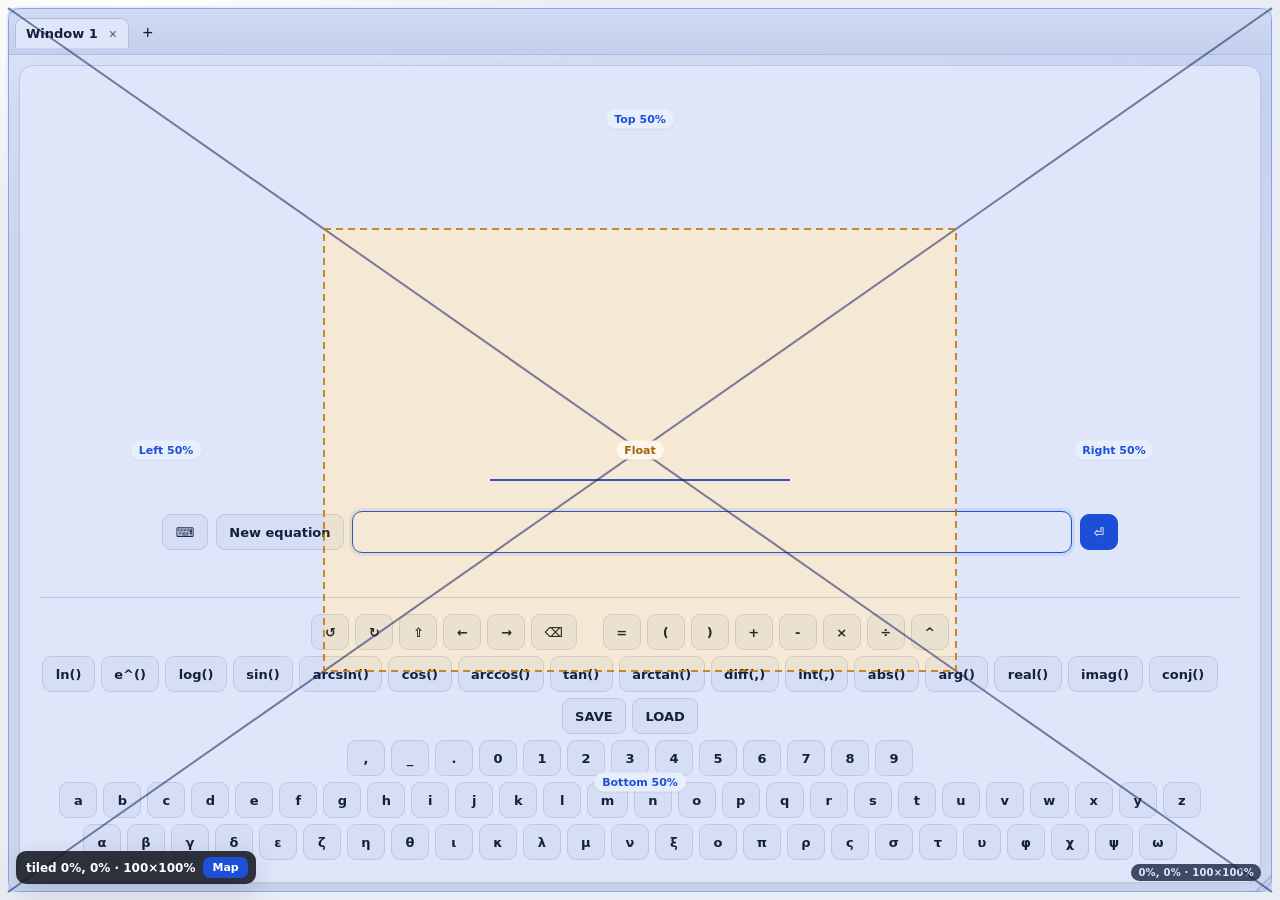
==== index.html @ e2e71ab5 "Live-update splits while dragging and keep a lone tab on its bar. Co-authored-by: Cursor <cursoragen" ====
<!DOCTYPE html>
<html lang="en">
<head>
    <meta charset="UTF-8">
    <meta name="viewport" content="width=device-width, initial-scale=1.0">
    <title>Algebra</title>
    <meta name="description" content="Computer algebra system with split tab panes and floating windows.">
    <link rel="canonical" href="./">
    <link rel="stylesheet" href="./windows.css?v=6">
</head>
<body>
    <div id="wm-app">
        <div id="wm-stage">
            <div id="wm-windows"></div>
            <div id="wm-pct-overlay" aria-hidden="true">
                <svg id="wm-x-split" viewBox="0 0 100 100" preserveAspectRatio="none"></svg>
                <div id="wm-x-labels"></div>
                <div id="wm-pct-snap" hidden></div>
            </div>
            <div id="wm-drop-catcher"></div>
            <div id="wm-pct-hud">
                <span id="wm-pct-hud-text">X-split</span>
                <button type="button" id="wm-pct-toggle" title="Toggle X-split overlay">Map</button>
            </div>
        </div>
    </div>
    <div id="wm-drag-ghost" aria-hidden="true"></div>
    <script src="./windows.js?v=6"></script>
</body>
</html>
---- windows.css ----
:root {
  --wm-strip-h: 46px;
  --wm-tab-h: 30px;
  --wm-scroll-h: 6px;
  --wm-bg: #e8ecf3;
  --wm-strip: #dfe5ef;
  --wm-surface: #ffffff;
  --wm-ink: #141821;
  --wm-muted: #5c6573;
  --wm-line: #c9d1de;
  --wm-accent: #1e4fd7;
  --wm-accent-soft: #e8eefc;
  --wm-danger: #b42318;
  --wm-shadow: 0 8px 28px rgba(16, 24, 40, 0.14);
  --wm-radius: 12px;
  --wm-font: "Segoe UI", ui-sans-serif, system-ui, -apple-system, BlinkMacSystemFont, Helvetica, Arial, sans-serif;
}

*,
*::before,
*::after {
  box-sizing: border-box;
}

html,
body {
  margin: 0;
  height: 100%;
  overflow: hidden;
  background: var(--wm-bg);
  color: var(--wm-ink);
  font-family: var(--wm-font);
  font-size: 13px;
}

#wm-app {
  height: 100dvh;
}

#wm-stage {
  position: relative;
  height: 100%;
  overflow: hidden;
  background:
    radial-gradient(900px 420px at 10% 0%, #ffffff 0%, transparent 55%),
    var(--wm-bg);
}

#wm-windows {
  position: absolute;
  inset: 8px;
  z-index: 1;
}

.wm-empty {
  position: absolute;
  inset: 0;
  display: flex;
  align-items: center;
  justify-content: center;
  margin: 0;
  color: var(--wm-muted);
  text-align: center;
  line-height: 1.5;
}

.wm-group {
  position: absolute;
  min-width: 160px;
  min-height: 140px;
  display: flex;
  flex-direction: column;
  background: var(--wm-surface);
  border: 1px solid var(--wm-line);
  border-radius: var(--wm-radius);
  overflow: hidden;
  box-shadow: 0 1px 2px rgba(16, 24, 40, 0.04);
}

.wm-group.is-focused {
  border-color: #9db0e8;
  box-shadow: 0 0 0 2px var(--wm-accent-soft);
}

.wm-tabstrip {
  display: flex;
  align-items: flex-end;
  justify-content: flex-start;
  gap: 4px;
  height: var(--wm-strip-h);
  padding: 6px 6px 0;
  background: linear-gradient(180deg, #eef2f8 0%, var(--wm-strip) 100%);
  border-bottom: 1px solid var(--wm-line);
  user-select: none;
  flex: 0 0 auto;
  touch-action: none;
}

.wm-tabs {
  display: flex;
  align-items: flex-start;
  gap: 4px;
  flex: 0 1 auto;
  min-width: 0;
  max-width: calc(100% - 38px);
  height: calc(var(--wm-tab-h) + var(--wm-scroll-h));
  overflow-x: auto;
  overflow-y: hidden;
  scrollbar-width: thin;
  scrollbar-color: #b4bdcc transparent;
}

.wm-tabs::-webkit-scrollbar {
  height: var(--wm-scroll-h);
}

.wm-tabs::-webkit-scrollbar-track {
  background: transparent;
}

.wm-tabs::-webkit-scrollbar-thumb {
  background: #b4bdcc;
  border-radius: 999px;
}

.wm-tabs::-webkit-scrollbar-thumb:hover {
  background: #8f99ab;
}

.wm-tab {
  position: relative;
  display: flex;
  align-items: center;
  gap: 6px;
  max-width: 200px;
  min-width: 96px;
  height: var(--wm-tab-h);
  padding: 0 6px 0 10px;
  border: 1px solid transparent;
  border-bottom: none;
  border-radius: 8px 8px 0 0;
  background: transparent;
  color: var(--wm-muted);
  cursor: grab;
  flex: 0 0 auto;
  font: inherit;
  text-align: left;
  touch-action: none;
}

.wm-tab:hover {
  background: rgba(255, 255, 255, 0.55);
  color: var(--wm-ink);
}

.wm-tab.is-active {
  background: var(--wm-surface);
  color: var(--wm-ink);
  border-color: var(--wm-line);
  box-shadow: 0 -1px 0 var(--wm-surface);
  font-weight: 600;
}

.wm-tab.is-dragging {
  opacity: 0.35;
}

.wm-tab.is-sliding {
  position: relative;
  z-index: 4;
  transition: none;
}

.wm-tab.is-drag-follow {
  position: fixed;
  z-index: 500;
  margin: 0;
  opacity: 1;
  background: var(--wm-surface);
  border-color: var(--wm-line);
  box-shadow: var(--wm-shadow);
  cursor: grabbing;
  transition: none;
}

.wm-tab-ph {
  flex: 0 0 auto;
  height: var(--wm-tab-h);
  pointer-events: none;
  transition: width 160ms ease;
}

.wm-tabs.is-sliding-tabs {
  overflow: visible;
}

body.is-dragging-tab .wm-tab:not(.is-drag-follow):not(.is-sliding) {
  transition: transform 160ms ease;
}

.wm-tab.drop-before {
  box-shadow: inset 3px 0 0 var(--wm-accent);
}

.wm-tab.drop-after {
  box-shadow: inset -3px 0 0 var(--wm-accent);
}

.wm-tabstrip.drop-into {
  box-shadow: inset 0 -3px 0 var(--wm-accent);
}

body.is-dragging-tab,
body.is-dragging-tab .wm-tab {
  cursor: grabbing;
}

.wm-tab-title {
  overflow: hidden;
  text-overflow: ellipsis;
  white-space: nowrap;
  flex: 1 1 auto;
}

.wm-tab-close {
  display: inline-flex;
  align-items: center;
  justify-content: center;
  width: 18px;
  height: 18px;
  border: none;
  border-radius: 5px;
  background: transparent;
  color: inherit;
  cursor: pointer;
  font-size: 14px;
  line-height: 1;
  opacity: 0.7;
}

.wm-tab-close:hover {
  background: rgba(180, 35, 24, 0.12);
  color: var(--wm-danger);
  opacity: 1;
}

.wm-add {
  flex: 0 0 auto;
  width: 30px;
  height: var(--wm-tab-h);
  margin-bottom: var(--wm-scroll-h);
  border: 1px solid transparent;
  border-radius: 8px;
  background: transparent;
  color: var(--wm-ink);
  font-size: 18px;
  line-height: 1;
  cursor: pointer;
}

.wm-add:hover {
  background: var(--wm-accent-soft);
  border-color: #b7c6ef;
  color: var(--wm-accent);
}

.wm-body {
  flex: 1 1 auto;
  min-height: 0;
  position: relative;
}

.wm-frame {
  position: absolute;
  inset: 0;
  width: 100%;
  height: 100%;
  border: 0;
  background: #fff;
  z-index: 1;
}

.wm-frame.is-hidden {
  visibility: hidden;
  pointer-events: none;
  z-index: 0;
}

.wm-popup {
  box-shadow: var(--wm-shadow);
}

.wm-popup.is-top {
  border-color: #9db0e8;
  box-shadow: var(--wm-shadow), 0 0 0 2px var(--wm-accent-soft);
}

.wm-group.is-live-float {
  box-shadow: var(--wm-shadow);
}

.wm-popup .wm-tabstrip {
  cursor: move;
}

.wm-resize {
  position: absolute;
  right: 0;
  bottom: 0;
  width: 16px;
  height: 16px;
  cursor: nwse-resize;
  touch-action: none;
  z-index: 3;
  background:
    linear-gradient(135deg, transparent 50%, var(--wm-line) 50%, var(--wm-line) 60%, transparent 60%),
    linear-gradient(135deg, transparent 68%, var(--wm-line) 68%, var(--wm-line) 78%, transparent 78%);
}

.wm-pct-badge {
  position: absolute;
  right: 10px;
  bottom: 10px;
  z-index: 4;
  padding: 3px 7px;
  border-radius: 999px;
  background: rgba(20, 24, 33, 0.78);
  color: #fff;
  font-size: 10px;
  font-weight: 650;
  letter-spacing: 0.02em;
  pointer-events: none;
}

#wm-pct-overlay {
  position: absolute;
  inset: 8px;
  z-index: 350;
  pointer-events: none;
  opacity: 0;
  transition: opacity 0.15s ease;
}

#wm-pct-overlay.is-on {
  opacity: 1;
}

#wm-x-split,
#wm-x-labels {
  position: absolute;
  inset: 0;
  width: 100%;
  height: 100%;
}

#wm-x-split {
  overflow: visible;
}

#wm-x-labels {
  z-index: 1;
}

.wm-x-zone {
  fill: rgba(30, 79, 215, 0.14);
  stroke: none;
}

.wm-x-zone.is-float {
  fill: rgba(194, 120, 3, 0.16);
}

#wm-pct-overlay.is-dragging .wm-x-zone {
  fill: rgba(30, 79, 215, 0.14);
}

#wm-pct-overlay.is-dragging .wm-x-zone.is-float {
  fill: rgba(194, 120, 3, 0.14);
}

.wm-x-zone.is-active {
  fill: rgba(30, 79, 215, 0.32);
}

.wm-x-zone.is-float.is-active {
  fill: rgba(194, 120, 3, 0.3);
}

.wm-x-diag {
  fill: none;
  stroke: rgba(16, 33, 93, 0.55);
  stroke-width: 2px;
  vector-effect: non-scaling-stroke;
}

.wm-x-inner {
  fill: none;
  stroke: rgba(194, 120, 3, 0.85);
  stroke-width: 2px;
  stroke-dasharray: 7 5;
  vector-effect: non-scaling-stroke;
}

.wm-x-label {
  position: absolute;
  transform: translate(-50%, -50%);
  padding: 3px 8px;
  border-radius: 999px;
  background: rgba(232, 238, 252, 0.94);
  color: var(--wm-accent);
  font-size: 11px;
  font-weight: 750;
  white-space: nowrap;
  box-shadow: 0 1px 2px rgba(16, 24, 40, 0.08);
}

.wm-x-label.is-float {
  background: rgba(255, 247, 237, 0.94);
  color: #a16207;
}

.wm-x-label.is-active {
  background: var(--wm-accent);
  color: #fff;
}

.wm-x-label.is-float.is-active {
  background: #c27803;
  color: #fff;
}

#wm-pct-snap {
  position: absolute;
  box-sizing: border-box;
  z-index: 2;
  border: 2px solid var(--wm-accent);
  border-radius: 12px;
  background: rgba(30, 79, 215, 0.14);
  color: #10215d;
  font-size: 12px;
  font-weight: 750;
  display: flex;
  align-items: center;
  justify-content: center;
  text-align: center;
  padding: 8px;
}

#wm-pct-snap[hidden] {
  display: none;
}

#wm-pct-snap.is-float {
  border-color: #c27803;
  background: rgba(194, 120, 3, 0.18);
  color: #7c4a03;
}

#wm-pct-hud {
  position: absolute;
  left: 16px;
  bottom: 16px;
  z-index: 420;
  display: flex;
  align-items: center;
  gap: 8px;
  padding: 6px 8px 6px 10px;
  border-radius: 10px;
  background: rgba(20, 24, 33, 0.88);
  color: #fff;
  font-size: 12px;
  font-weight: 650;
  box-shadow: var(--wm-shadow);
}

#wm-pct-toggle {
  appearance: none;
  border: 1px solid rgba(255, 255, 255, 0.2);
  border-radius: 7px;
  background: rgba(255, 255, 255, 0.08);
  color: #fff;
  font: inherit;
  font-size: 11px;
  font-weight: 700;
  padding: 3px 8px;
  cursor: pointer;
}

#wm-pct-toggle.is-on {
  background: var(--wm-accent);
  border-color: transparent;
}

#wm-drop-catcher {
  position: absolute;
  inset: 0;
  z-index: 399;
  display: none;
}

#wm-drop-catcher.is-visible {
  display: block;
  cursor: grabbing;
}

#wm-drag-ghost {
  position: fixed;
  z-index: 500;
  display: none;
  align-items: center;
  height: 32px;
  padding: 0 12px;
  border-radius: 8px;
  background: var(--wm-surface);
  border: 1px solid var(--wm-accent);
  box-shadow: var(--wm-shadow);
  pointer-events: none;
  font-weight: 600;
}

#wm-drag-ghost.is-visible {
  display: flex;
}

@media (max-width: 720px) {
  .wm-tab {
    min-width: 80px;
    max-width: 140px;
  }
}
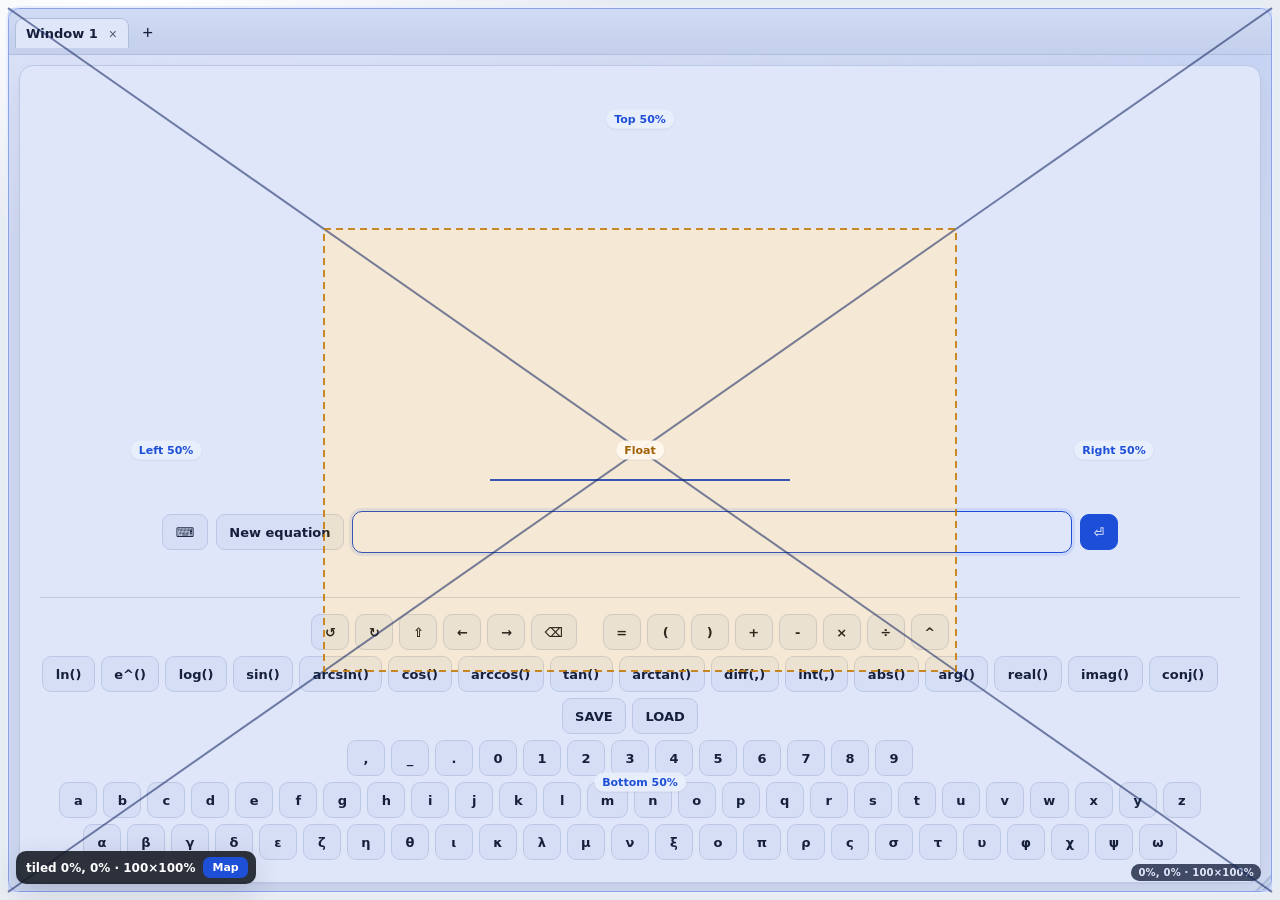
==== commit c71c5b7f: "Let any tab leave when more than one exists globally, and keep the drop preview outside the Map over" ====
--- a/index.html
+++ b/index.html
@@ -6,7 +6,7 @@
     <title>Algebra</title>
     <meta name="description" content="Computer algebra system with split tab panes and floating windows.">
     <link rel="canonical" href="./">
-    <link rel="stylesheet" href="./windows.css?v=6">
+    <link rel="stylesheet" href="./windows.css?v=9">
 </head>
 <body>
     <div id="wm-app">
@@ -15,9 +15,9 @@
             <div id="wm-pct-overlay" aria-hidden="true">
                 <svg id="wm-x-split" viewBox="0 0 100 100" preserveAspectRatio="none"></svg>
                 <div id="wm-x-labels"></div>
-                <div id="wm-pct-snap" hidden></div>
             </div>
             <div id="wm-drop-catcher"></div>
+            <div id="wm-pct-snap" hidden></div>
             <div id="wm-pct-hud">
                 <span id="wm-pct-hud-text">X-split</span>
                 <button type="button" id="wm-pct-toggle" title="Toggle X-split overlay">Map</button>
@@ -25,6 +25,6 @@
         </div>
     </div>
     <div id="wm-drag-ghost" aria-hidden="true"></div>
-    <script src="./windows.js?v=6"></script>
+    <script src="./windows.js?v=9"></script>
 </body>
 </html>
--- a/windows.css
+++ b/windows.css
@@ -40,7 +40,7 @@
 #wm-stage {
   position: relative;
   height: 100%;
-  overflow: hidden;
+  overflow: visible;
   background:
     radial-gradient(900px 420px at 10% 0%, #ffffff 0%, transparent 55%),
     var(--wm-bg);
@@ -50,6 +50,7 @@
   position: absolute;
   inset: 8px;
   z-index: 1;
+  overflow: visible;
 }
 
 .wm-empty {
@@ -295,10 +296,6 @@
   box-shadow: var(--wm-shadow), 0 0 0 2px var(--wm-accent-soft);
 }
 
-.wm-group.is-live-float {
-  box-shadow: var(--wm-shadow);
-}
-
 .wm-popup .wm-tabstrip {
   cursor: move;
 }
@@ -338,6 +335,7 @@
   z-index: 350;
   pointer-events: none;
   opacity: 0;
+  overflow: visible;
   transition: opacity 0.15s ease;
 }
 
@@ -430,20 +428,19 @@
 }
 
 #wm-pct-snap {
-  position: absolute;
+  position: fixed;
   box-sizing: border-box;
-  z-index: 2;
-  border: 2px solid var(--wm-accent);
-  border-radius: 12px;
-  background: rgba(30, 79, 215, 0.14);
-  color: #10215d;
-  font-size: 12px;
-  font-weight: 750;
-  display: flex;
-  align-items: center;
-  justify-content: center;
-  text-align: center;
-  padding: 8px;
+  z-index: 410;
+  border: 1px solid rgba(255, 255, 255, 0.55);
+  border-radius: 14px;
+  background: rgba(255, 255, 255, 0.22);
+  backdrop-filter: blur(18px);
+  -webkit-backdrop-filter: blur(18px);
+  box-shadow: 0 12px 40px rgba(16, 24, 40, 0.16);
+  color: transparent;
+  font-size: 0;
+  display: block;
+  padding: 0;
 }
 
 #wm-pct-snap[hidden] {
@@ -451,9 +448,8 @@
 }
 
 #wm-pct-snap.is-float {
-  border-color: #c27803;
-  background: rgba(194, 120, 3, 0.18);
-  color: #7c4a03;
+  border-color: rgba(194, 120, 3, 0.45);
+  background: rgba(255, 247, 237, 0.28);
 }
 
 #wm-pct-hud {
@@ -496,6 +492,7 @@
   inset: 0;
   z-index: 399;
   display: none;
+  touch-action: none;
 }
 
 #wm-drop-catcher.is-visible {
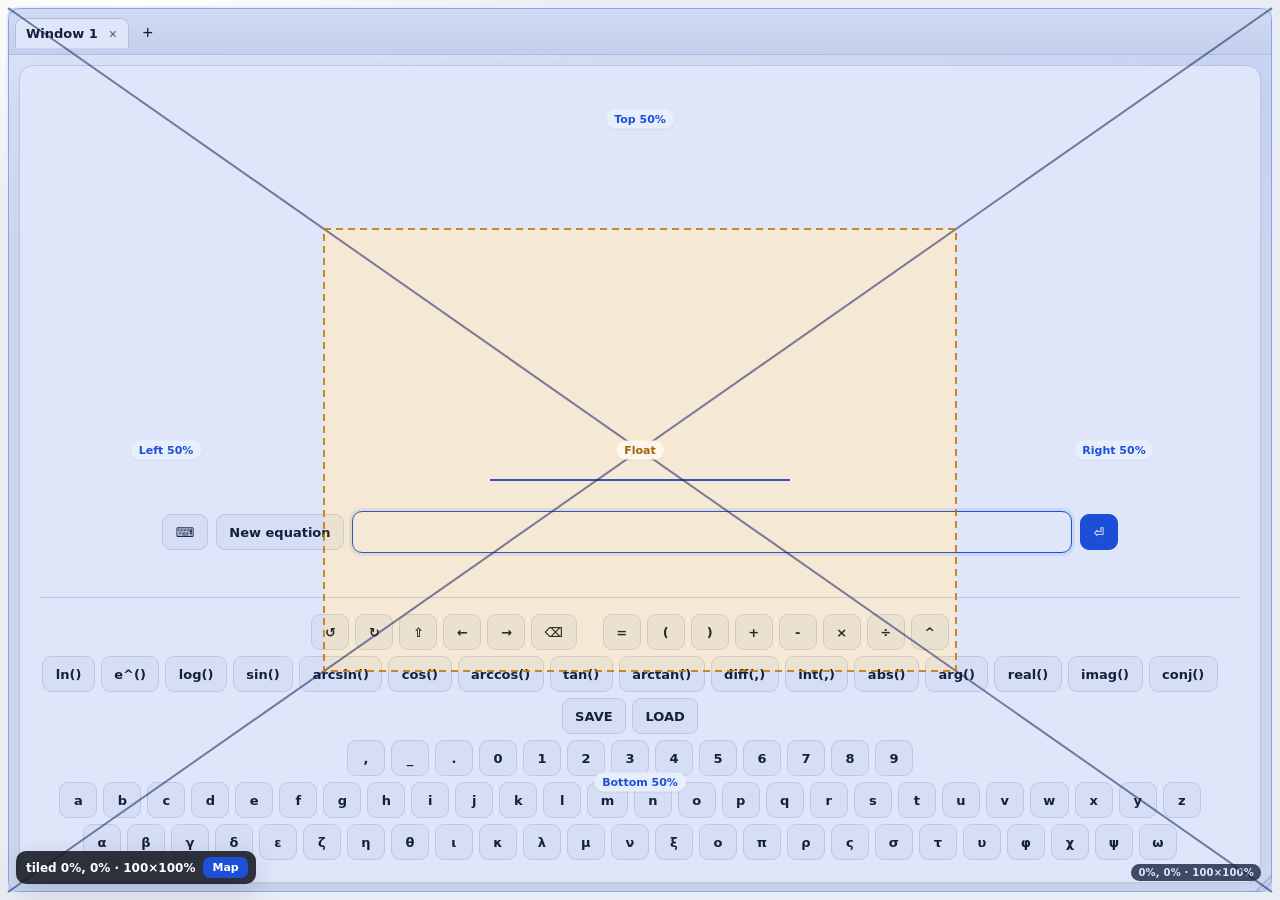
==== commit 00d8e0fd: "Let tabs dock onto another window's bar, and animate the drop preview. Co-authored-by: Cursor <curso" ====
--- a/index.html
+++ b/index.html
@@ -6,7 +6,7 @@
     <title>Algebra</title>
     <meta name="description" content="Computer algebra system with split tab panes and floating windows.">
     <link rel="canonical" href="./">
-    <link rel="stylesheet" href="./windows.css?v=9">
+    <link rel="stylesheet" href="./windows.css?v=10">
 </head>
 <body>
     <div id="wm-app">
@@ -17,7 +17,7 @@
                 <div id="wm-x-labels"></div>
             </div>
             <div id="wm-drop-catcher"></div>
-            <div id="wm-pct-snap" hidden></div>
+            <div id="wm-pct-snap"></div>
             <div id="wm-pct-hud">
                 <span id="wm-pct-hud-text">X-split</span>
                 <button type="button" id="wm-pct-toggle" title="Toggle X-split overlay">Map</button>
@@ -25,6 +25,6 @@
         </div>
     </div>
     <div id="wm-drag-ghost" aria-hidden="true"></div>
-    <script src="./windows.js?v=9"></script>
+    <script src="./windows.js?v=10"></script>
 </body>
 </html>
--- a/windows.css
+++ b/windows.css
@@ -441,10 +441,29 @@
   font-size: 0;
   display: block;
   padding: 0;
-}
-
-#wm-pct-snap[hidden] {
-  display: none;
+  pointer-events: none;
+  opacity: 0;
+  visibility: hidden;
+  will-change: left, top, width, height, opacity;
+  transition:
+    left 0.16s cubic-bezier(0.22, 1, 0.36, 1),
+    top 0.16s cubic-bezier(0.22, 1, 0.36, 1),
+    width 0.16s cubic-bezier(0.22, 1, 0.36, 1),
+    height 0.16s cubic-bezier(0.22, 1, 0.36, 1),
+    opacity 0.12s ease,
+    background-color 0.16s ease,
+    border-color 0.16s ease,
+    visibility 0s linear 0.12s;
+}
+
+#wm-pct-snap.is-visible {
+  opacity: 1;
+  visibility: visible;
+  transition-delay: 0s;
+}
+
+#wm-pct-snap.is-instant {
+  transition-property: opacity, background-color, border-color, visibility;
 }
 
 #wm-pct-snap.is-float {
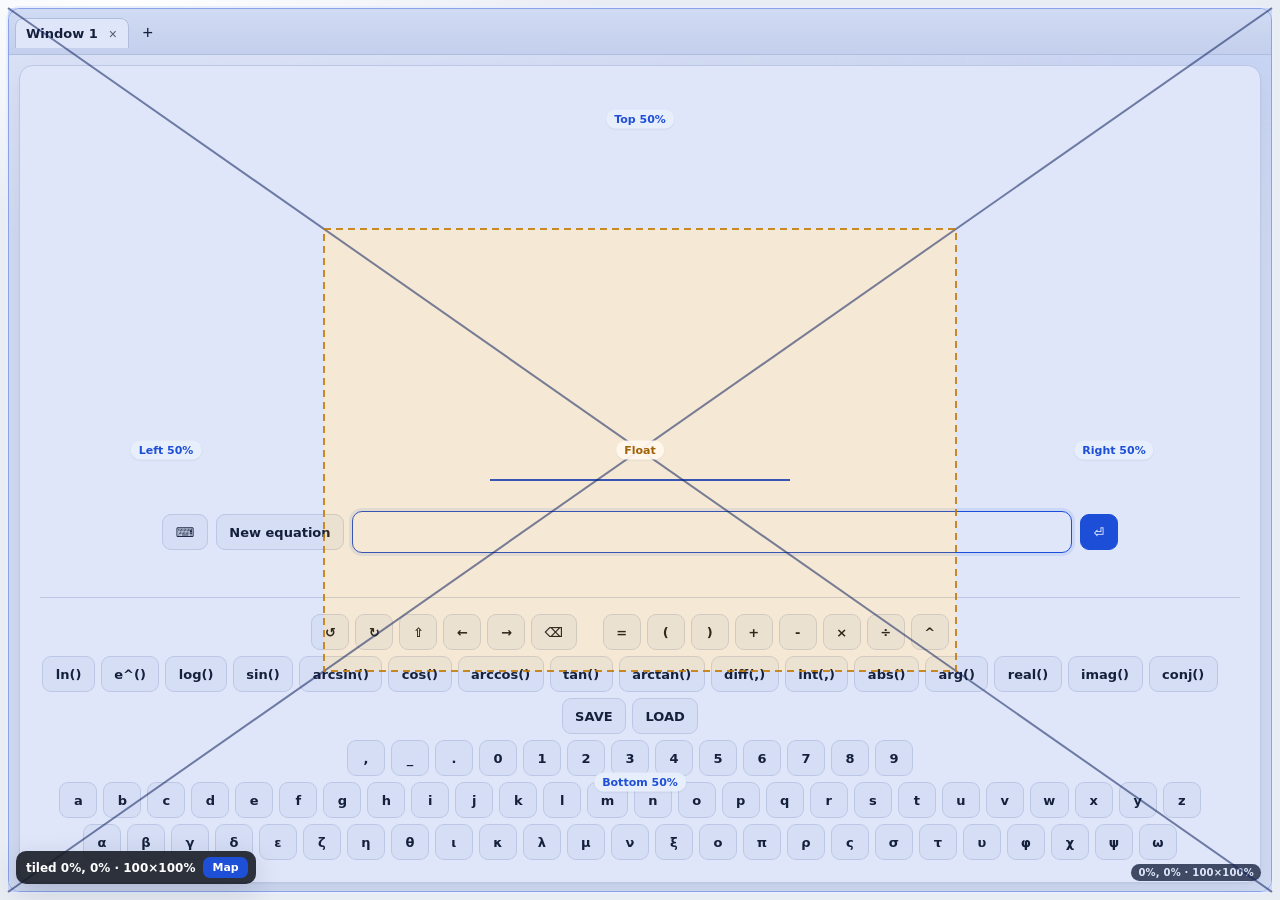
==== commit bc6c05d8: "Fill leftover tiled space when a pane closes, and keep resize handles on popups only. Co-authored-by" ====
--- a/index.html
+++ b/index.html
@@ -6,7 +6,7 @@
     <title>Algebra</title>
     <meta name="description" content="Computer algebra system with split tab panes and floating windows.">
     <link rel="canonical" href="./">
-    <link rel="stylesheet" href="./windows.css?v=10">
+    <link rel="stylesheet" href="./windows.css?v=12">
 </head>
 <body>
     <div id="wm-app">
@@ -25,6 +25,6 @@
         </div>
     </div>
     <div id="wm-drag-ghost" aria-hidden="true"></div>
-    <script src="./windows.js?v=10"></script>
+    <script src="./windows.js?v=12"></script>
 </body>
 </html>
--- a/windows.css
+++ b/windows.css
@@ -301,6 +301,7 @@
 }
 
 .wm-resize {
+  display: none;
   position: absolute;
   right: 0;
   bottom: 0;
@@ -312,6 +313,10 @@
   background:
     linear-gradient(135deg, transparent 50%, var(--wm-line) 50%, var(--wm-line) 60%, transparent 60%),
     linear-gradient(135deg, transparent 68%, var(--wm-line) 68%, var(--wm-line) 78%, transparent 78%);
+}
+
+.wm-popup .wm-resize {
+  display: block;
 }
 
 .wm-pct-badge {
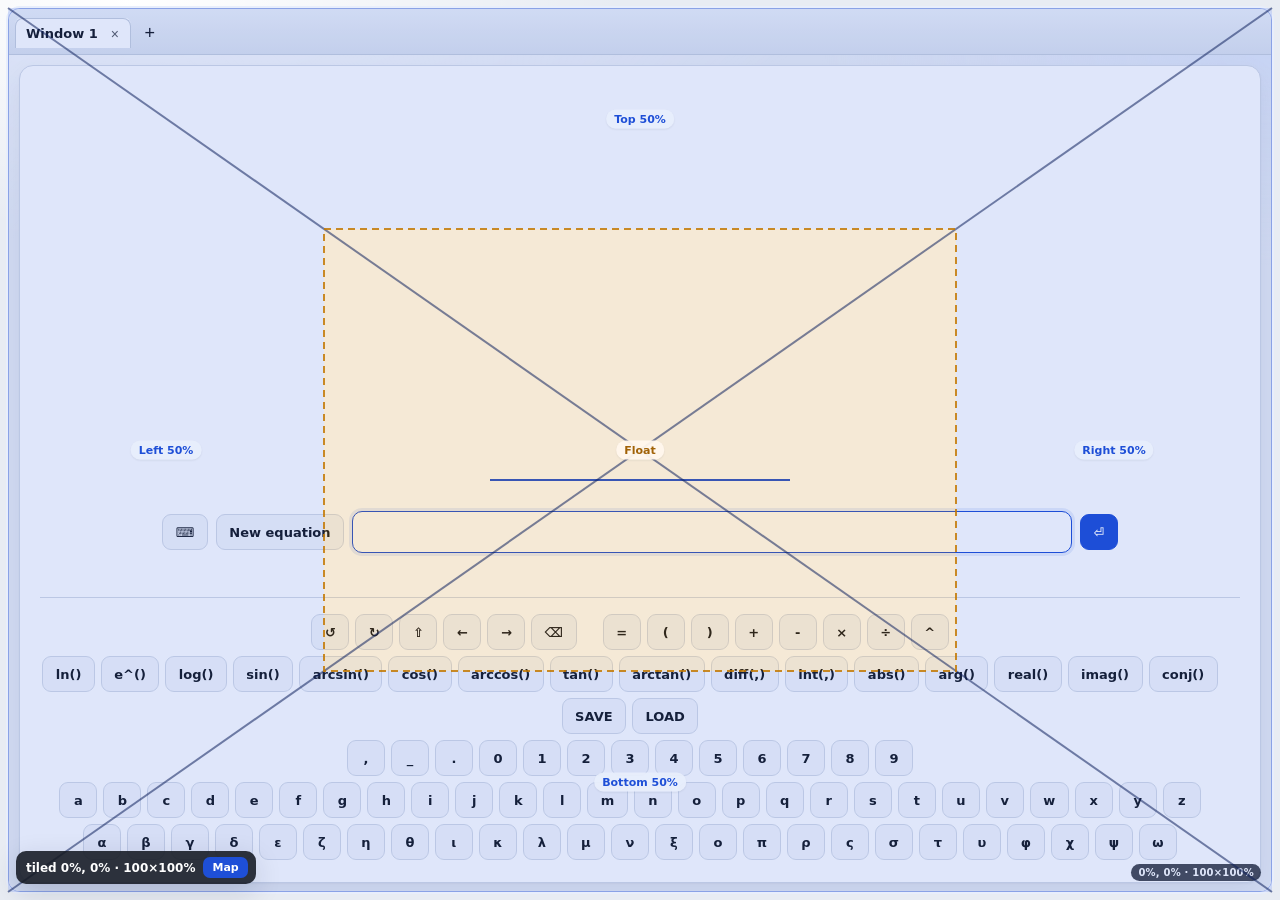
==== commit 240c3929: "Close tabs on the first press of X instead of swallowing the click after a drag. Co-authored-by: Cur" ====
--- a/index.html
+++ b/index.html
@@ -6,7 +6,7 @@
     <title>Algebra</title>
     <meta name="description" content="Computer algebra system with split tab panes and floating windows.">
     <link rel="canonical" href="./">
-    <link rel="stylesheet" href="./windows.css?v=12">
+    <link rel="stylesheet" href="./windows.css?v=14">
 </head>
 <body>
     <div id="wm-app">
@@ -25,6 +25,6 @@
         </div>
     </div>
     <div id="wm-drag-ghost" aria-hidden="true"></div>
-    <script src="./windows.js?v=12"></script>
+    <script src="./windows.js?v=14"></script>
 </body>
 </html>
--- a/windows.css
+++ b/windows.css
@@ -224,11 +224,13 @@
 }
 
 .wm-tab-close {
+  position: relative;
   display: inline-flex;
   align-items: center;
   justify-content: center;
-  width: 18px;
-  height: 18px;
+  width: 22px;
+  height: 22px;
+  margin-right: -2px;
   border: none;
   border-radius: 5px;
   background: transparent;
@@ -237,6 +239,12 @@
   font-size: 14px;
   line-height: 1;
   opacity: 0.7;
+}
+
+.wm-tab-close::before {
+  content: "";
+  position: absolute;
+  inset: -6px -4px;
 }
 
 .wm-tab-close:hover {
